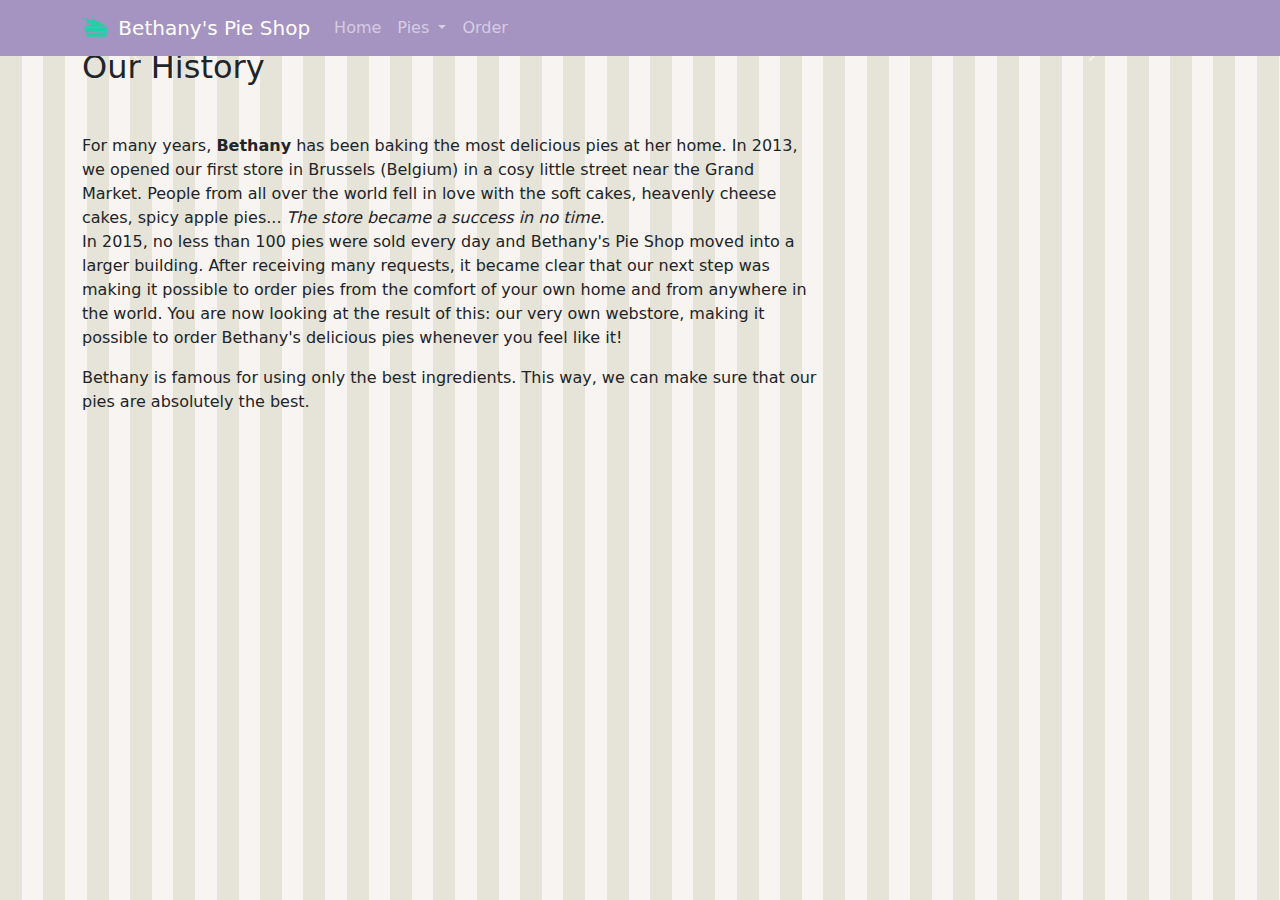
==== index.html @ 23b7e1c1 "update order and index pages" ====
<!DOCTYPE html>

<html>

<head>
  <meta charset="utf-8">
  <meta name="viewport" content="width=device-width, initial-scale=1, shrink-to-fit=no">
  <link rel="stylesheet" href="css/bootstrap.css">
  <link rel="stylesheet" href="css/site.css">
</head>

<body>
  <header>
    <nav class="navbar navbar-expand-md navbar-dark fixed-top bg-primary">
      <div class="container">

        <a class="navbar-brand" href="index.html">
          <img src="images/pie.png" width="30" height="30" class="d-inline-block align-top" alt="">
          Bethany's Pie Shop</a>
        <button class="navbar-toggler" type="button" data-toggle="collapse" data-target="#navbarCollapse"
          aria-controls="navbarCollapse" aria-expanded="false" aria-label="Toggle navigation">
          <span class="navbar-toggler-icon"></span>
        </button>
        <div class="collapse navbar-collapse" id="navbarCollapse">
          <ul class="navbar-nav mr-auto">
            <li class="nav-item active">
              <a class="nav-link" href="index.html">Home </a>
            </li>
            <li class="nav-item dropdown">
              <a class="nav-link dropdown-toggle" href="#" id="navbarDropdown" role="button" data-toggle="dropdown"
                aria-haspopup="true" aria-expanded="false">
                Pies
              </a>
              <div class="dropdown-menu" aria-labelledby="navbarDropdown">
                <a class="dropdown-item" href="allpies.html">Fruit pies</a>
                <a class="dropdown-item" href="allpies.html">Cheese cakes</a>
                <a class="dropdown-item" href="seasonalpies.html">Seasonal pies</a>
                <div class="dropdown-divider"></div>
                <a class="dropdown-item" href="allpies.html">All pies</a>
              </div>
            </li>
            <li class="nav-item">
              <a class="nav-link" href="order.html">Order</a>
            </li>
          </ul>
        </div>
      </div>
    </nav>
  </header>

  <main class="container" role="main">
    <div id="welcomeCarousel" class="carousel slide" data-ride="carousel">
      <ol class="carousel-indicators">
        <li data-target="#welcomeCarousel" data-slide-to="0" class="active"></li>
        <li data-target="#welcomeCarousel" data-slide-to="1"></li>
        <li data-target="#welcomeCarousel" data-slide-to="2"></li>
      </ol>
      <div class="carousel-inner">
        <div class="carousel-item active welcome-carousel-image1">
          <div class="container">
            <div class="carousel-caption">
              <h1>Welcome to Bethany's Pie Shop</h1>
              <p>Home to the best pies on the internet.</p>
            </div>
          </div>
        </div>
        <div class="carousel-item welcome-carousel-image2">
          <div class="container">
            <div class="carousel-caption text-left">
              <h1>Discover our pie subscription</h1>
              <p>Our delicious pies delivered to your door. Every week.</p>
              <p><a class="btn btn-lg btn-primary" href="piesubscription.html" role="button">Sign up today</a></p>
            </div>
          </div>
        </div>
        <div class="carousel-item welcome-carousel-image3">
          <div class="container">
            <div class="carousel-caption text-right">
              <h1>Browse the pies of summer.</h1>
              <p>Every season has its pies. Enjoy our summer fruit pies now.</p>
              <p><a class="btn btn-lg btn-primary" href="fruitpies.html" role="button">Fruit pies</a></p>
            </div>
          </div>
        </div>
      </div>
      <a class="carousel-control-prev" href="#welcomeCarousel" role="button" data-slide="prev">
        <span class="carousel-control-prev-icon" aria-hidden="true"></span>
        <span class="sr-only">Previous</span>
      </a>
      <a class="carousel-control-next" href="#welcomeCarousel" role="button" data-slide="next">
        <span class="carousel-control-next-icon" aria-hidden="true"></span>
        <span class="sr-only">Next</span>
      </a>
    </div>

    <div class="row">
      <div class="col-md-8">
        <h2 class="pb-4 mb-4 font-italic">
          Our History
        </h2>
        <p>
          For many years, <b>Bethany</b> has been baking the most delicious pies at her home. In 2013, we
          opened our first
          store in Brussels (Belgium) in a cosy little street near the Grand Market. People from all over the
          world fell
          in love
          with the soft cakes, heavenly cheese cakes, spicy apple pies... <i>The store became a success in no
            time.</i>
          <br>In 2015, no less than 100 pies were sold every day and Bethany's Pie Shop moved into a larger
          building.
          After receiving many requests, it became clear that our next step was making it possible to order
          pies from the
          comfort of your own home and from anywhere in the world. You are now looking at the result of this:
          our very own
          webstore, making it possible to order Bethany's delicious pies whenever you feel like it!
        </p>
        <p>
          Bethany is famous for using only the best ingredients. This way, we can make sure
          that our pies are absolutely the best.
        </p>
      </div>

    </div>

  </main>

  <script src="https://code.jquery.com/jquery-3.4.1.slim.min.js"></script>
  <script src="script/bootstrap.js"></script>
</body>

</html>
---- css/site.css ----
body {
    padding-top: 3rem;
    padding-bottom: 3rem;
    background-image: url('../images/pattern.png');
    background-repeat: repeat;
}

.jumbotron {
  height: 40vh;
}

.jumbotron-detail-apple-pie {
  background: url('../images/products/applepie.jpg') no-repeat fixed;
  background-size: cover;
}

.jumbotron-other {
  background: url('../images/carousel3.jpg') no-repeat fixed;
}

.bg-primary {
  background-color: #a593c2 !important;
}
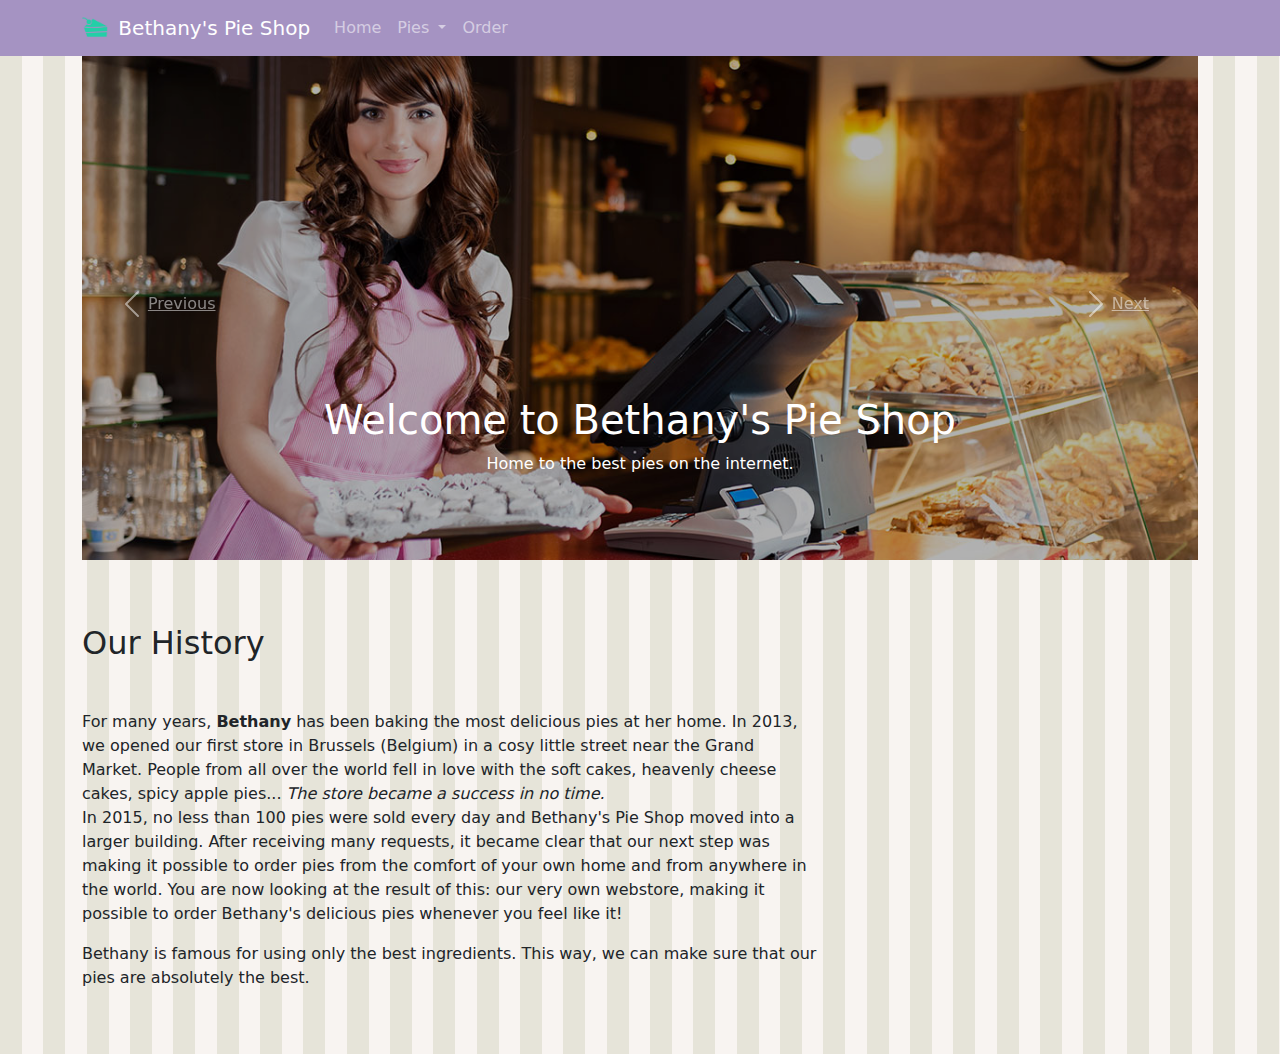
==== commit 5c763392: "add carousel styling" ====
--- a/index.html
+++ b/index.html
@@ -124,7 +124,7 @@
 
   </main>
 
-  <script src="https://code.jquery.com/jquery-3.4.1.slim.min.js"></script>
+  <script src="https://code.jquery.com/jquery-3.6.0.slim.min.js"></script>
   <script src="script/bootstrap.js"></script>
 </body>
 
--- a/css/site.css
+++ b/css/site.css
@@ -20,4 +20,36 @@
 
 .bg-primary {
   background-color: #a593c2 !important;
+}
+
+.carousel {
+  margin-bottom: 4rem;
+}
+
+.carousel-caption {
+  bottom: 3rem;
+  z-index: 10;
+}
+
+.carousel-item {
+  height: 32rem;
+  max-width: 100vw;
+  background-size: cover;
+  background-position: center center;
+  background-repeat: no-repeat;
+}
+
+.welcome-carousel-image1{
+  box-shadow: inset 0 0 0 100vw rgba(0,0,0,0.3);
+  background-image:url('../images/carousel1.jpg');
+}
+
+.welcome-carousel-image2{
+  box-shadow: inset 0 0 0 100vw rgba(0,0,0,0.3);
+  background-image:url('../images/carousel2.jpg');
+}
+
+.welcome-carousel-image3{
+  box-shadow: inset 0 0 0 100vw rgba(0,0,0,0.3);
+  background-image:url('../images/carousel3.jpg');
 }